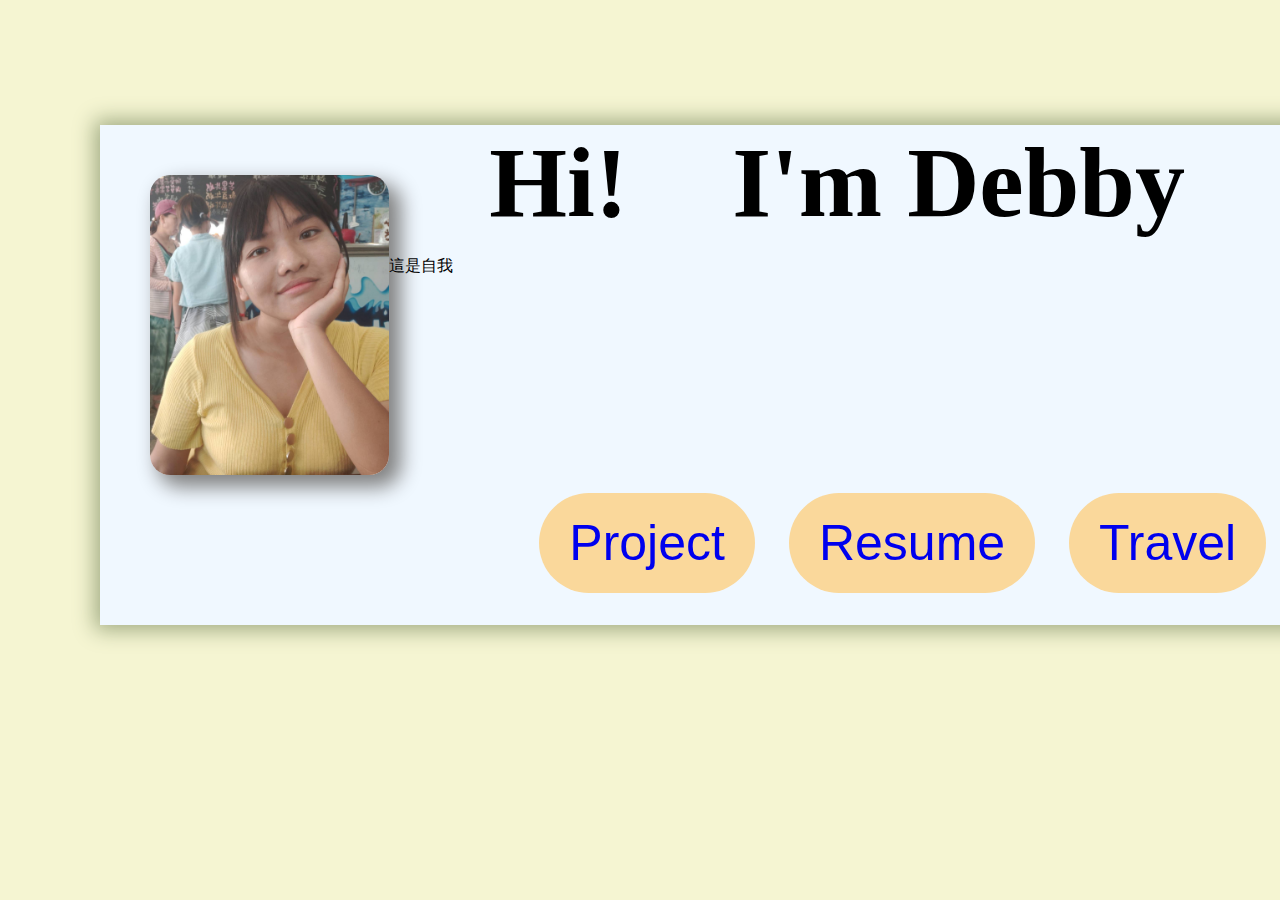
==== index.html @ 3980ca8b "次導航欄固定" ====
<!DOCTYPE html>
<html>
    <head>
        <meta charset="UTF-8"/>
        
        <title>Debby陳葦柔</title>
        <link rel="stylesheet" href="CSS/index.css"/>
    </head>
    <body>
        <div class="block" >
            <img src="pic/me.jpg" id="home">
            <div >
                <h1 id="hh">Hi!</h1>
                <h1 >I'm Debby</h1>
                <p id="intro">這是自我</p>
                <button id="pro"><a href="Project.html">Project</a></button>
                <button id="res"><a href="Resume.html">Resume</a></button>
                <button id="tra" ><a href="Travel.html">Travel</a></button>
            </div>
        </div>
    </body>
</html>
<script type="text/babel" src="JS/index.js"></script>
---- CSS/index.css ----
body{
    background-color: rgb(245, 245, 210);
    margin-left: 0;
}
.block{
    display: flex;
    background-color: aliceblue;
    width: 1300px;
    height: 500px;
    margin-top: 125px;
    margin-left: 100px;
    box-shadow: 0 0 20px 5px rgb(159, 170, 130);/*直 橫 模糊度 擴散度 顏色*/
}

.block img{
    display: block;
    float: left;
    height: 300px;
    margin-top: 50px;
    margin-left: 50px;
    box-shadow: 10px 10px 20px 2px gray;/*直 橫 模糊度 擴散度 顏色*/
    border-radius: 20px 20px 20px 20px;/*左上 右上 右下 左下*/
}

.block h1{
        display: inline;
        font-size: 100px;
        margin-left: 100px;
        margin-top: 50px;
}
button{
    display: inline;
    margin: 15px;
    padding: 10px;
    height: 100px;
    background-color: rgb(250, 216, 155);
    border: 0;
    border-radius: 50px;
    font-size: 50px;
    color: rgb(70, 57, 12);
}
button:hover{
    background-color: rgb(251, 251, 155);
}
#pro{
    margin-left: 150px;
    margin-top: 200px;
}
a{
    text-decoration: none;
    padding: 20px;
}
a:visited{
    color: rgb(70, 57, 12);
}
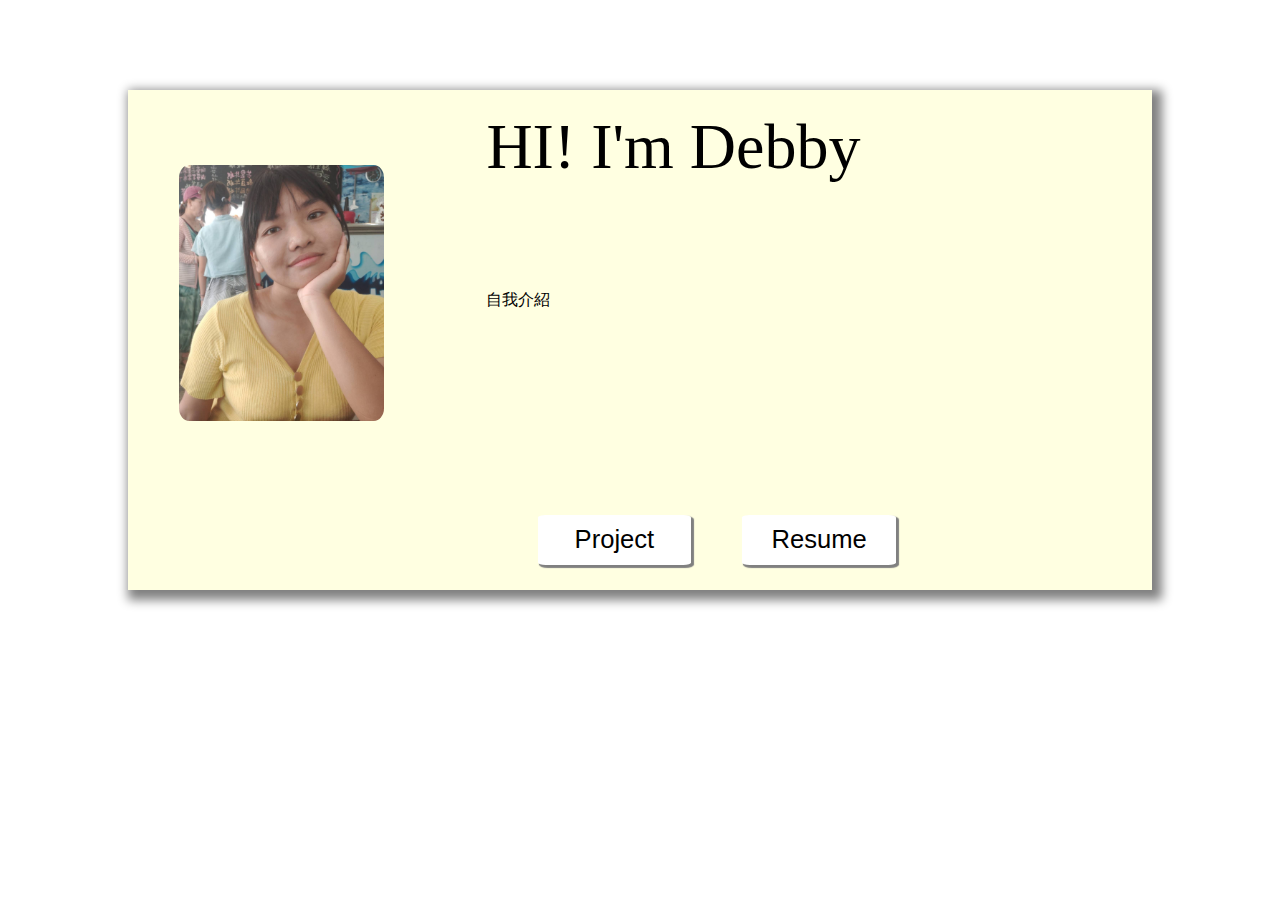
==== commit 8152a7ef: "Revise bgc/Add projectDetail" ====
--- a/index.html
+++ b/index.html
@@ -2,21 +2,19 @@
 <html>
     <head>
         <meta charset="UTF-8"/>
+        <title>Debby陳葦柔</title>
+        <link rel="stylesheet" href="CSS/navbar.css"/>
+        <link rel="stylesheet" href="CSS/footer.css"/>
+        <link rel="stylesheet" href="CSS/index.css"/>
         
-        <title>Debby陳葦柔</title>
-        <link rel="stylesheet" href="CSS/index.css"/>
     </head>
     <body>
         <div class="block" >
-            <img src="pic/me.jpg" id="home">
-            <div >
-                <h1 id="hh">Hi!</h1>
-                <h1 >I'm Debby</h1>
-                <p id="intro">這是自我</p>
-                <button id="pro"><a href="Project.html">Project</a></button>
-                <button id="res"><a href="Resume.html">Resume</a></button>
-                <button id="tra" ><a href="Travel.html">Travel</a></button>
-            </div>
+            <img src="pic/me.jpg">
+            <p>HI! I'm Debby</p>
+            <p>自我介紹</p>
+            <button><a href="Project.html">Project</a></button>
+            <button><a href="Resume.html">Resume</a></button>
         </div>
     </body>
 </html>
--- a/CSS/navbar.css
+++ b/CSS/navbar.css
@@ -0,0 +1,80 @@
+body{
+    margin: 0;
+    
+}
+a{
+    text-decoration: none;
+}
+ul{
+    margin: 0;
+    padding: 0;
+}
+li{
+    list-style: none;
+}
+.nav{
+    position: relative;
+    width: 100%;
+    height: 7%;
+}
+.navbar{
+    display: flex;
+    flex-direction: row;
+    position: fixed;
+    top: 0;
+    width: 100%;
+    height: 7vh;
+    white-space:nowrap;
+    z-index: 9999;
+    justify-content: end;
+    box-shadow: 0 3px 2px 2px gray;
+    background-color: rgb(252, 231, 231);
+}
+.white{
+    position: relative;
+    height: 7vh;
+    width: 100%;
+    top: 0;
+}
+.navbar >li{
+    float: left;
+    padding: 7px;
+    margin: 0px;
+    margin-right: 1%;
+}
+
+.navbar a{
+    font-size: 200%;
+    color: #333206;
+    text-decoration: none;
+    padding: 10px 6px;
+}
+/*次行ul*/
+.subnav{
+    position: absolute;/*別跑版*/
+    display: none;
+    margin-top: 8px;
+    overflow: hidden;
+    box-shadow: 3px 3px 2px 2px gray;;
+}
+
+.subnav li{
+    padding: 2px 0px;
+}
+.subnav a{
+    padding: 6px 25px;
+    display: block;
+}
+
+.navbar a:hover {
+    background-color:  black;
+    color: white;
+}
+.navbar >li:hover ul{
+    display: block;
+}
+
+.navbar li:hover>a{
+    background-color:  rgb(0, 0, 0);
+    color: white;
+}
--- a/CSS/footer.css
+++ b/CSS/footer.css
@@ -0,0 +1,47 @@
+
+a{
+    color: black;
+}
+a:visited{
+    color: black;
+}
+p{
+    margin: 0;
+}
+/*footer*/
+.footer{
+    display: flex;
+    position: relative;
+    top: 1600px;
+    width: 100%;
+    height: 100px;
+    background-color: rgb(252, 231, 231);
+    box-shadow: -5px 0 5px 2px gray;
+    bottom: 0;
+}
+
+
+.footer p{
+    position: absolute;
+    font-size: 1.5vw;
+}
+
+.footer img{
+    width: 6%;
+}
+
+.footer :nth-child(1){
+    left: 5%;
+}
+
+.footer :nth-child(2){
+    left: 35%;
+}
+
+.footer :nth-child(3){
+    left: 55%;
+}
+
+.footer :nth-child(4){
+    left: 70%;
+}
--- a/CSS/index.css
+++ b/CSS/index.css
@@ -1,55 +1,67 @@
 body{
-    background-color: rgb(245, 245, 210);
-    margin-left: 0;
+    margin: 0;
+    padding: 0;
 }
+
 .block{
     display: flex;
-    background-color: aliceblue;
-    width: 1300px;
+    position: relative;
+    width: 80%;
     height: 500px;
-    margin-top: 125px;
-    margin-left: 100px;
-    box-shadow: 0 0 20px 5px rgb(159, 170, 130);/*直 橫 模糊度 擴散度 顏色*/
+    margin-top: 7%;
+    left: 10%;
+    background-color: rgb(255, 255, 225);
+    box-shadow: 5px 5px 10px 5px gray;
+}
+.block img{
+    position: absolute;
+    top: 15%;
+    left: 5%;
+    width: 20%;
+    border-radius:5% 5% ;
 }
 
-.block img{
-    display: block;
-    float: left;
-    height: 300px;
-    margin-top: 50px;
-    margin-left: 50px;
-    box-shadow: 10px 10px 20px 2px gray;/*直 橫 模糊度 擴散度 顏色*/
-    border-radius: 20px 20px 20px 20px;/*左上 右上 右下 左下*/
+.block :nth-child(2){
+    position: absolute;
+    top: 4%;
+    left: 35%;
+    font-size: 5vw;
+}
+.block :nth-child(3){
+    position: absolute;
+    top: 40%;
+    left: 35%;
+}
+.block button{
+    position: absolute;
+    width: 15%;
+    height: 10%;
+    background-color: rgb(255, 255, 255);
+    color: black;
+    bottom: 5%;
+    left: 40%;
+    border: 0;
+    border-radius: 5%;
+    box-shadow: 2px 2px 1px 1px gray;
+}
+.block button:hover{
+    background-color: black;
+    color: white;
+}
+.block button:hover>a{
+    color: white;
 }
 
-.block h1{
-        display: inline;
-        font-size: 100px;
-        margin-left: 100px;
-        margin-top: 50px;
+.block a{
+    padding: 10%;
+    text-decoration: none;
+    font-size: 2vw;
 }
-button{
-    display: inline;
-    margin: 15px;
-    padding: 10px;
-    height: 100px;
-    background-color: rgb(250, 216, 155);
-    border: 0;
-    border-radius: 50px;
-    font-size: 50px;
-    color: rgb(70, 57, 12);
+.block a:visited{
+    color: black;
 }
-button:hover{
-    background-color: rgb(251, 251, 155);
+
+.block :nth-child(5){
+    left: 60%;
 }
-#pro{
-    margin-left: 150px;
-    margin-top: 200px;
-}
-a{
-    text-decoration: none;
-    padding: 20px;
-}
-a:visited{
-    color: rgb(70, 57, 12);
-}
+
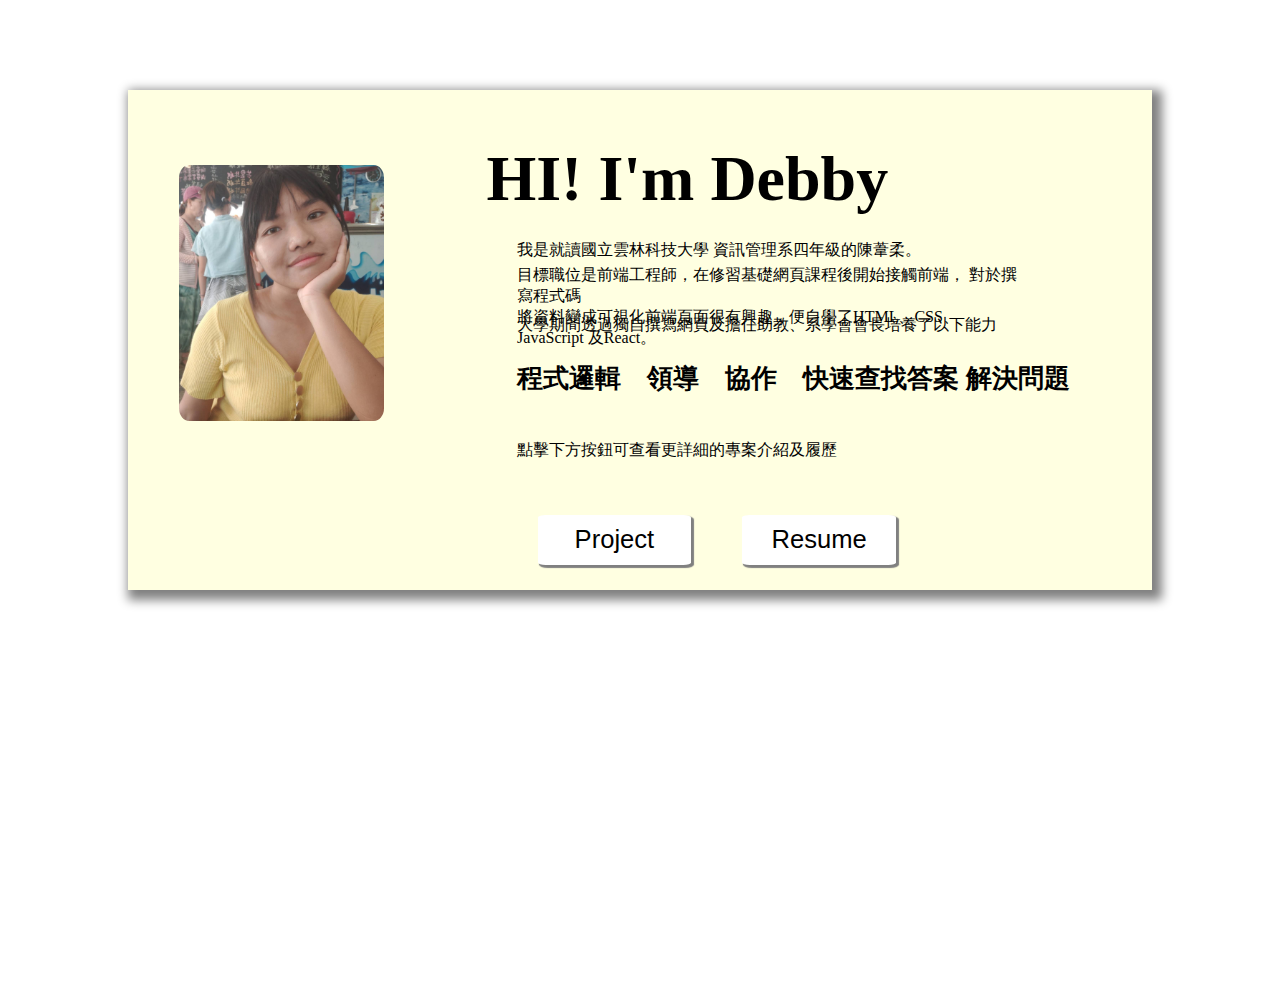
==== commit dba8b0c7: "Add Intro" ====
--- a/index.html
+++ b/index.html
@@ -11,8 +11,15 @@
     <body>
         <div class="block" >
             <img src="pic/me.jpg">
-            <p>HI! I'm Debby</p>
-            <p>自我介紹</p>
+            <h1>HI! I'm Debby</h1>
+        <div class="pp">
+            <p>我是就讀國立雲林科技大學 資訊管理系四年級的陳葦柔。</p>
+            <p>目標職位是前端工程師，在修習基礎網頁課程後開始接觸前端，
+                對於撰寫程式碼<br>將資料變成可視化前端頁面很有興趣，便自學了HTML、CSS、JavaScript 及React。</p>
+            <p>大學期間透過獨自撰寫網頁及擔任助教、系學會會長培養了以下能力</p>
+            <h2>程式邏輯　領導　協作　快速查找答案 解決問題</h2>
+            <p>點擊下方按鈕可查看更詳細的專案介紹及履歷</p>
+        </div>
             <button><a href="Project.html">Project</a></button>
             <button><a href="Resume.html">Resume</a></button>
         </div>
--- a/CSS/navbar.css
+++ b/CSS/navbar.css
@@ -1,6 +1,7 @@
-body{
+html,body{
     margin: 0;
-    
+    padding: 0;
+    height: 100%;
 }
 a{
     text-decoration: none;
@@ -37,7 +38,6 @@
     top: 0;
 }
 .navbar >li{
-    float: left;
     padding: 7px;
     margin: 0px;
     margin-right: 1%;
@@ -55,6 +55,7 @@
     display: none;
     margin-top: 8px;
     overflow: hidden;
+    background-color: rgb(252, 231, 231);
     box-shadow: 3px 3px 2px 2px gray;;
 }
 
--- a/CSS/footer.css
+++ b/CSS/footer.css
@@ -12,14 +12,35 @@
 .footer{
     display: flex;
     position: relative;
-    top: 1600px;
+    top: 130%;
     width: 100%;
     height: 100px;
     background-color: rgb(252, 231, 231);
     box-shadow: -5px 0 5px 2px gray;
     bottom: 0;
 }
+@media (min-width: 900px) and (max-width: 1033px){
+    .footer{
+        top:140%;
+    }
+}
 
+@media (min-width: 843px) and (max-width: 899px){
+    .footer{
+        top:150%;
+    }
+}
+@media (min-width: 723px) and (max-width: 842px){
+    .footer{
+        top:165%;
+    }
+}
+
+@media (min-width: 541px) and (max-width: 722px){
+    .footer{
+        top:175%;
+    }
+}
 
 .footer p{
     position: absolute;
--- a/CSS/index.css
+++ b/CSS/index.css
@@ -21,17 +21,33 @@
     border-radius:5% 5% ;
 }
 
-.block :nth-child(2){
+.block h1{
     position: absolute;
-    top: 4%;
+    top: 2%;
     left: 35%;
     font-size: 5vw;
 }
-.block :nth-child(3){
+.block p{
     position: absolute;
-    top: 40%;
-    left: 35%;
+    top: 30%;
+    left: 38%;
+    right: 13%;
 }
+
+.pp :nth-child(2){
+    top: 35%;
+}
+.pp :nth-child(3){
+    top: 45%;
+}
+.pp :nth-child(4){
+    position: absolute;
+    top: 50%;
+    left: 38%;
+    font-size: 2vw;
+}
+
+
 .block button{
     position: absolute;
     width: 15%;
@@ -65,3 +81,7 @@
     left: 60%;
 }
 
+.pp :nth-child(5){
+    top: 70%;
+    left: 38%;
+}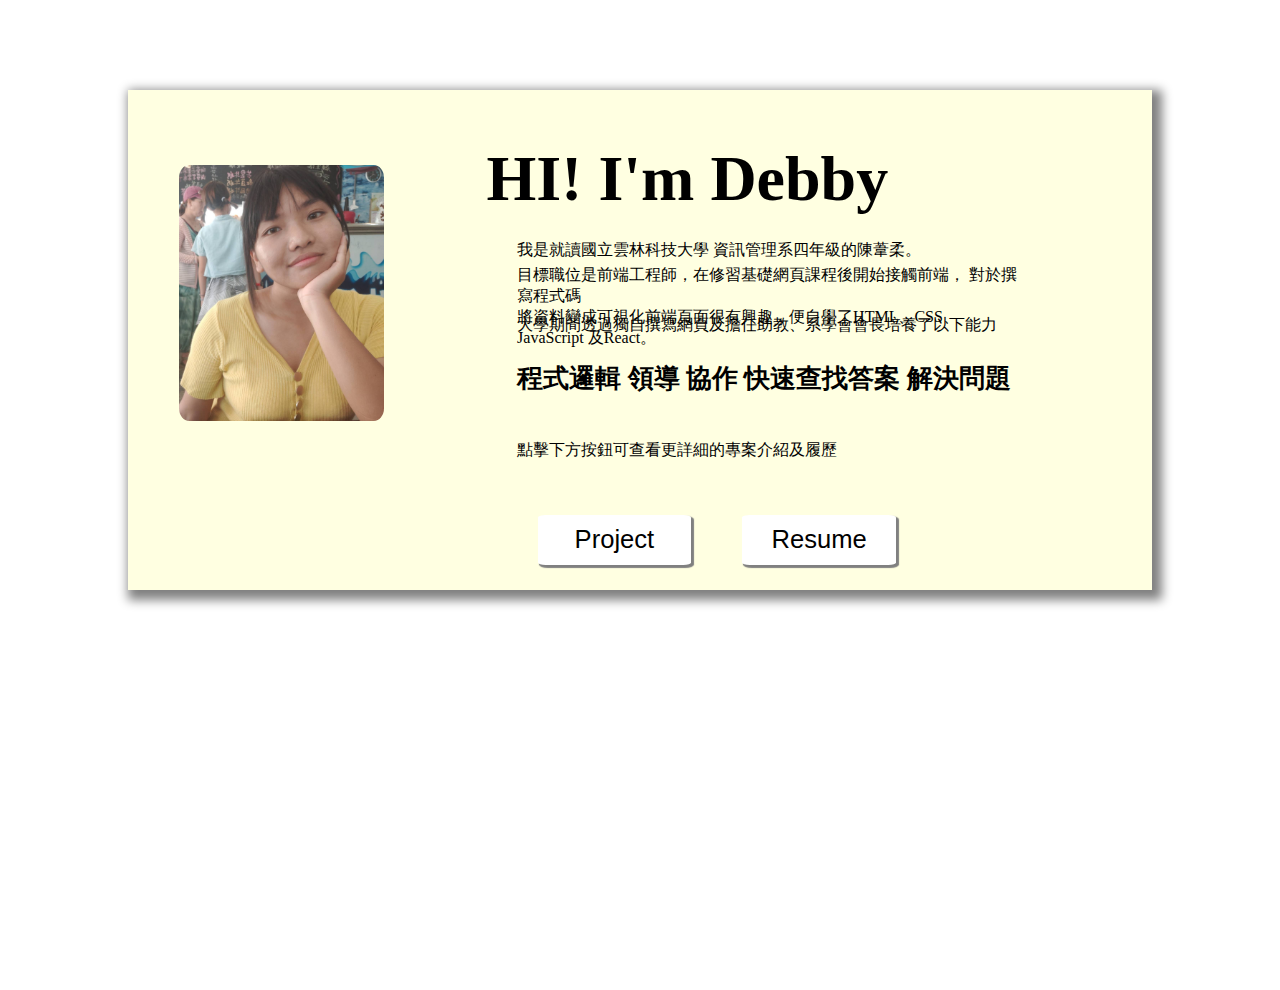
==== commit 0a3fb50e: "Final" ====
--- a/index.html
+++ b/index.html
@@ -17,7 +17,7 @@
             <p>目標職位是前端工程師，在修習基礎網頁課程後開始接觸前端，
                 對於撰寫程式碼<br>將資料變成可視化前端頁面很有興趣，便自學了HTML、CSS、JavaScript 及React。</p>
             <p>大學期間透過獨自撰寫網頁及擔任助教、系學會會長培養了以下能力</p>
-            <h2>程式邏輯　領導　協作　快速查找答案 解決問題</h2>
+            <h2>程式邏輯 領導 協作 快速查找答案 解決問題</h2>
             <p>點擊下方按鈕可查看更詳細的專案介紹及履歷</p>
         </div>
             <button><a href="Project.html">Project</a></button>
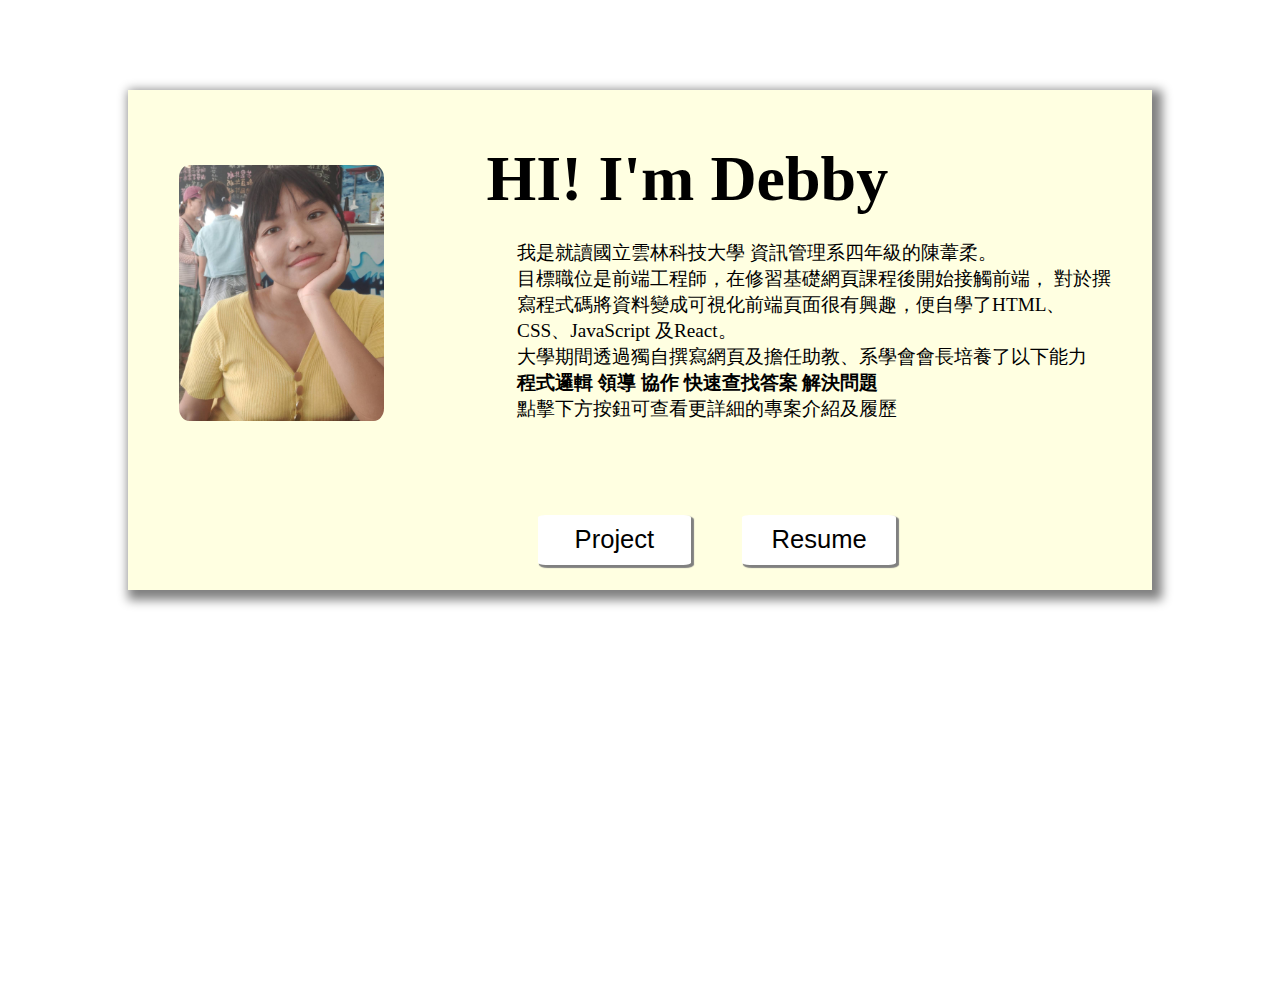
==== commit 66b2b669: "revised intro" ====
--- a/index.html
+++ b/index.html
@@ -13,12 +13,12 @@
             <img src="pic/me.jpg">
             <h1>HI! I'm Debby</h1>
         <div class="pp">
-            <p>我是就讀國立雲林科技大學 資訊管理系四年級的陳葦柔。</p>
-            <p>目標職位是前端工程師，在修習基礎網頁課程後開始接觸前端，
-                對於撰寫程式碼<br>將資料變成可視化前端頁面很有興趣，便自學了HTML、CSS、JavaScript 及React。</p>
-            <p>大學期間透過獨自撰寫網頁及擔任助教、系學會會長培養了以下能力</p>
-            <h2>程式邏輯 領導 協作 快速查找答案 解決問題</h2>
-            <p>點擊下方按鈕可查看更詳細的專案介紹及履歷</p>
+            <p>我是就讀國立雲林科技大學 資訊管理系四年級的陳葦柔。
+            <br>目標職位是前端工程師，在修習基礎網頁課程後開始接觸前端，
+                對於撰寫程式碼將資料變成可視化前端頁面很有興趣，便自學了HTML、CSS、JavaScript 及React。
+            <br>大學期間透過獨自撰寫網頁及擔任助教、系學會會長培養了以下能力
+            <br><b>程式邏輯 領導 協作 快速查找答案 解決問題</b>
+            <br>點擊下方按鈕可查看更詳細的專案介紹及履歷</p>
         </div>
             <button><a href="Project.html">Project</a></button>
             <button><a href="Resume.html">Resume</a></button>
--- a/CSS/index.css
+++ b/CSS/index.css
@@ -31,22 +31,9 @@
     position: absolute;
     top: 30%;
     left: 38%;
-    right: 13%;
+    right: 4%;
+    font-size: 1.5vw;
 }
-
-.pp :nth-child(2){
-    top: 35%;
-}
-.pp :nth-child(3){
-    top: 45%;
-}
-.pp :nth-child(4){
-    position: absolute;
-    top: 50%;
-    left: 38%;
-    font-size: 2vw;
-}
-
 
 .block button{
     position: absolute;
@@ -81,7 +68,3 @@
     left: 60%;
 }
 
-.pp :nth-child(5){
-    top: 70%;
-    left: 38%;
-}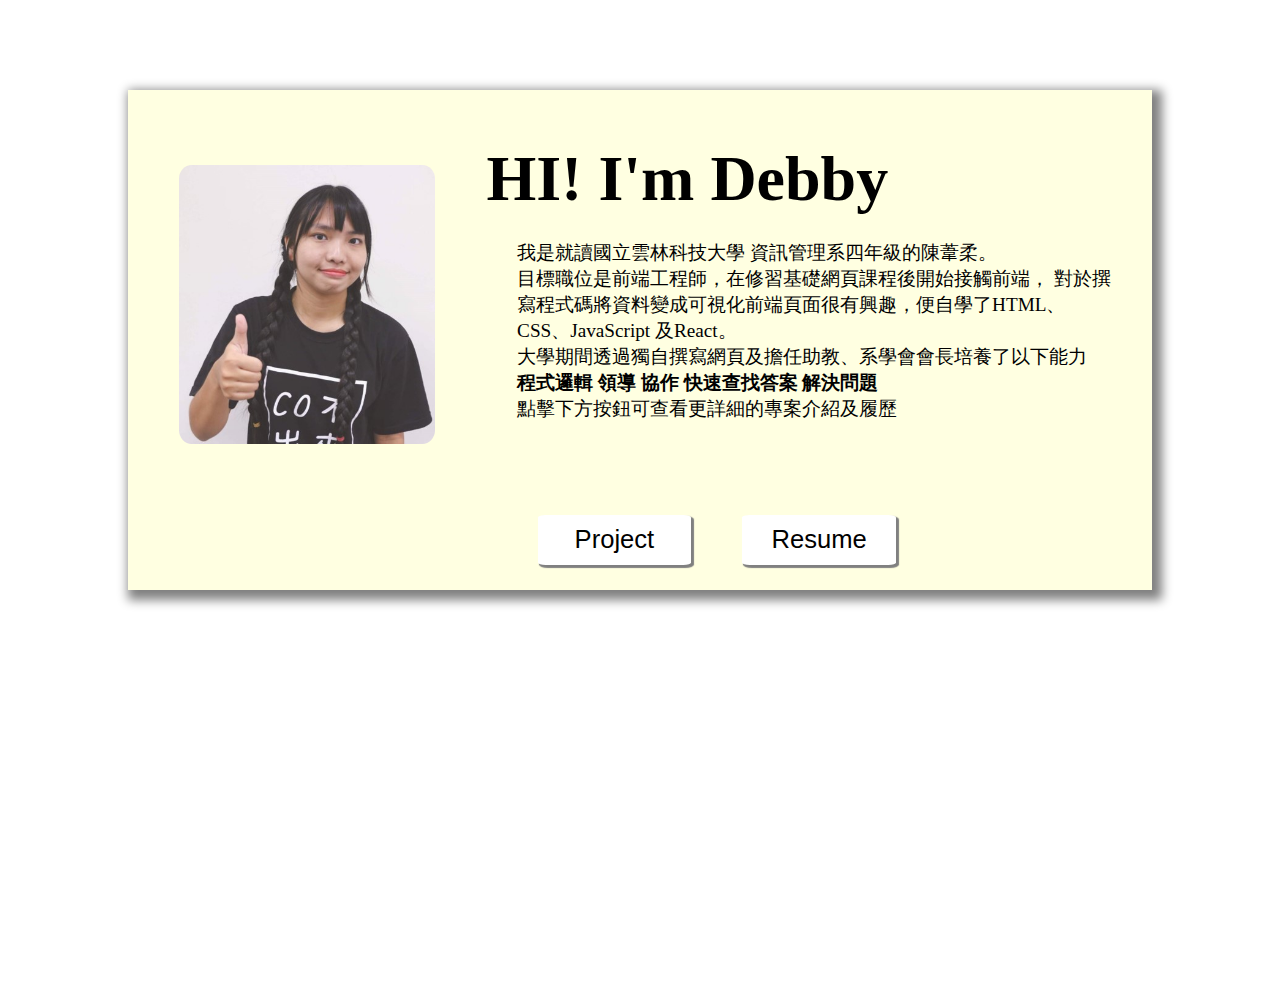
==== commit 27f4792d: "Revise photo" ====
--- a/index.html
+++ b/index.html
@@ -10,7 +10,7 @@
     </head>
     <body>
         <div class="block" >
-            <img src="pic/me.jpg">
+            <img src="pic/m.jpg">
             <h1>HI! I'm Debby</h1>
         <div class="pp">
             <p>我是就讀國立雲林科技大學 資訊管理系四年級的陳葦柔。
--- a/CSS/index.css
+++ b/CSS/index.css
@@ -17,7 +17,7 @@
     position: absolute;
     top: 15%;
     left: 5%;
-    width: 20%;
+    width: 25%;
     border-radius:5% 5% ;
 }
 
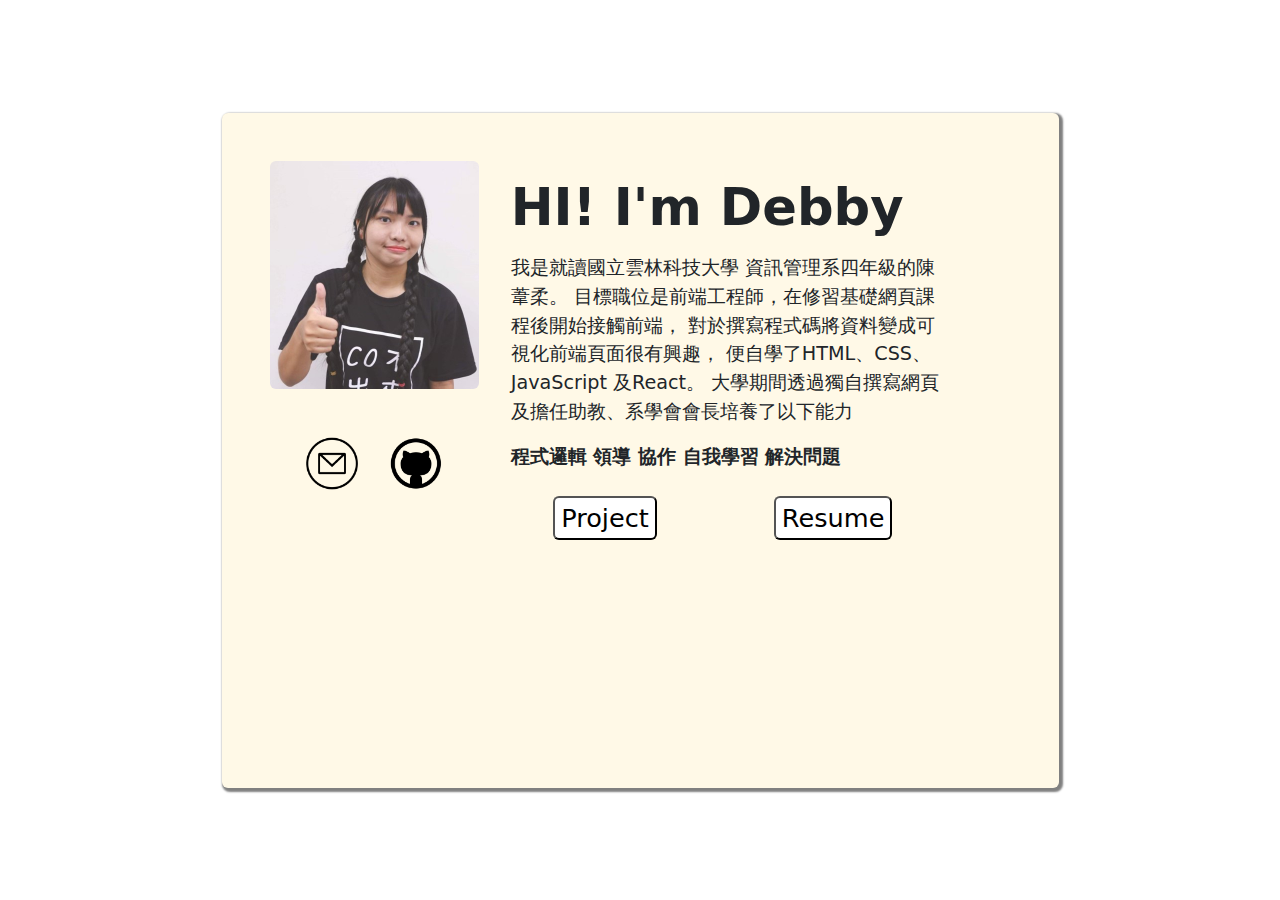
==== commit f5150e18: "首頁更新" ====
--- a/index.html
+++ b/index.html
@@ -2,27 +2,46 @@
 <html>
     <head>
         <meta charset="UTF-8"/>
+        <meta name="viewport" content="width=device-width, user-scalable=no, initial-scale=1.0, maximum-scale=1.0, minimum-scale=1.0">
         <title>Debby陳葦柔</title>
-        <link rel="stylesheet" href="CSS/navbar.css"/>
-        <link rel="stylesheet" href="CSS/footer.css"/>
+        <link rel="stylesheet" href="CSS/bootstrap.min.css"/>
         <link rel="stylesheet" href="CSS/index.css"/>
-        
     </head>
     <body>
-        <div class="block" >
-            <img src="pic/m.jpg">
-            <h1>HI! I'm Debby</h1>
-        <div class="pp">
-            <p>我是就讀國立雲林科技大學 資訊管理系四年級的陳葦柔。
-            <br>目標職位是前端工程師，在修習基礎網頁課程後開始接觸前端，
-                對於撰寫程式碼將資料變成可視化前端頁面很有興趣，便自學了HTML、CSS、JavaScript 及React。
-            <br>大學期間透過獨自撰寫網頁及擔任助教、系學會會長培養了以下能力
-            <br><b>程式邏輯 領導 協作 快速查找答案 解決問題</b>
-            <br>點擊下方按鈕可查看更詳細的專案介紹及履歷</p>
+    <div class="container ">
+    <div class="main d-flex  justify-content-center align-items-center">
+        <!--水平卡片-->
+        <div class="card w-75 h-75 mx-auto ">
+            <div class="row g-0">
+                <div class="col-3 ms-5 mt-5">
+                    <img src="pic/m.jpg" class="w-100 rounded-2 mb-5">
+                    <div class="d-flex justify-content-center align-items-center mb-5">
+                        <a href="mailto:aulaul688@gmail.com" class="me-3 w-25"><img src="pic/mail.png" class="w-100"></a>
+                        <a href="https://github.com/aulaul688" class="ms-3 w-25"><img src="pic/github.png" class="w-100 "></a>
+                    </div>
+                    
+                </div>
+                <div class="col-7">
+                    <div class="card-body">
+                        <h1 class="card-title mt-5 ms-3 "><b>HI! I'm Debby</b></h5>
+                        <p class="card-text mt-3 ms-3">我是就讀國立雲林科技大學 資訊管理系四年級的陳葦柔。
+                            目標職位是前端工程師，在修習基礎網頁課程後開始接觸前端，
+                            對於撰寫程式碼將資料變成可視化前端頁面很有興趣，
+                            便自學了HTML、CSS、JavaScript 及React。
+                            大學期間透過獨自撰寫網頁及擔任助教、系學會會長培養了以下能力<br>
+                            <p class="card-text mt-3 ms-3 mb-4"><b>程式邏輯 領導 協作 自我學習 解決問題</b></p>
+                        </p>
+                        <div class="d-flex justify-content-center align-items-center">
+                            <button class="mx-auto rounded-2"><a href="Project.html" class="p-auto">Project</a></button>
+                            <button class="mx-auto rounded-2"><a href="Resume.html">Resume</a></button>
+                        </div>
+                    </div>
+                </div>
+            </div>
         </div>
-            <button><a href="Project.html">Project</a></button>
-            <button><a href="Resume.html">Resume</a></button>
-        </div>
+    </div>    
+    </div>
+       
     </body>
 </html>
 <script type="text/babel" src="JS/index.js"></script>--- a/CSS/index.css
+++ b/CSS/index.css
@@ -1,70 +1,30 @@
-body{
-    margin: 0;
-    padding: 0;
+.main{
+    height: 100vh;
+}
+.card{
+    background-color: #FFF9E7;
+    border: 0;
+    box-shadow: 2px 2px 2px 2px gray;
 }
 
-.block{
-    display: flex;
-    position: relative;
-    width: 80%;
-    height: 500px;
-    margin-top: 7%;
-    left: 10%;
-    background-color: rgb(255, 255, 225);
-    box-shadow: 5px 5px 10px 5px gray;
+.card-title{
+    font-size: 4vw;
 }
-.block img{
-    position: absolute;
-    top: 15%;
-    left: 5%;
-    width: 25%;
-    border-radius:5% 5% ;
-}
-
-.block h1{
-    position: absolute;
-    top: 2%;
-    left: 35%;
-    font-size: 5vw;
-}
-.block p{
-    position: absolute;
-    top: 30%;
-    left: 38%;
-    right: 4%;
+.card-text{
     font-size: 1.5vw;
 }
-
-.block button{
-    position: absolute;
-    width: 15%;
-    height: 10%;
-    background-color: rgb(255, 255, 255);
-    color: black;
-    bottom: 5%;
-    left: 40%;
-    border: 0;
-    border-radius: 5%;
-    box-shadow: 2px 2px 1px 1px gray;
-}
-.block button:hover{
-    background-color: black;
-    color: white;
-}
-.block button:hover>a{
-    color: white;
-}
-
-.block a{
-    padding: 10%;
+.card a{
     text-decoration: none;
     font-size: 2vw;
-}
-.block a:visited{
     color: black;
 }
 
-.block :nth-child(5){
-    left: 60%;
+button{
+    background-color: white;
 }
-
+button:hover{
+    background-color: black;
+}
+button:hover>a{
+    color: white;
+}